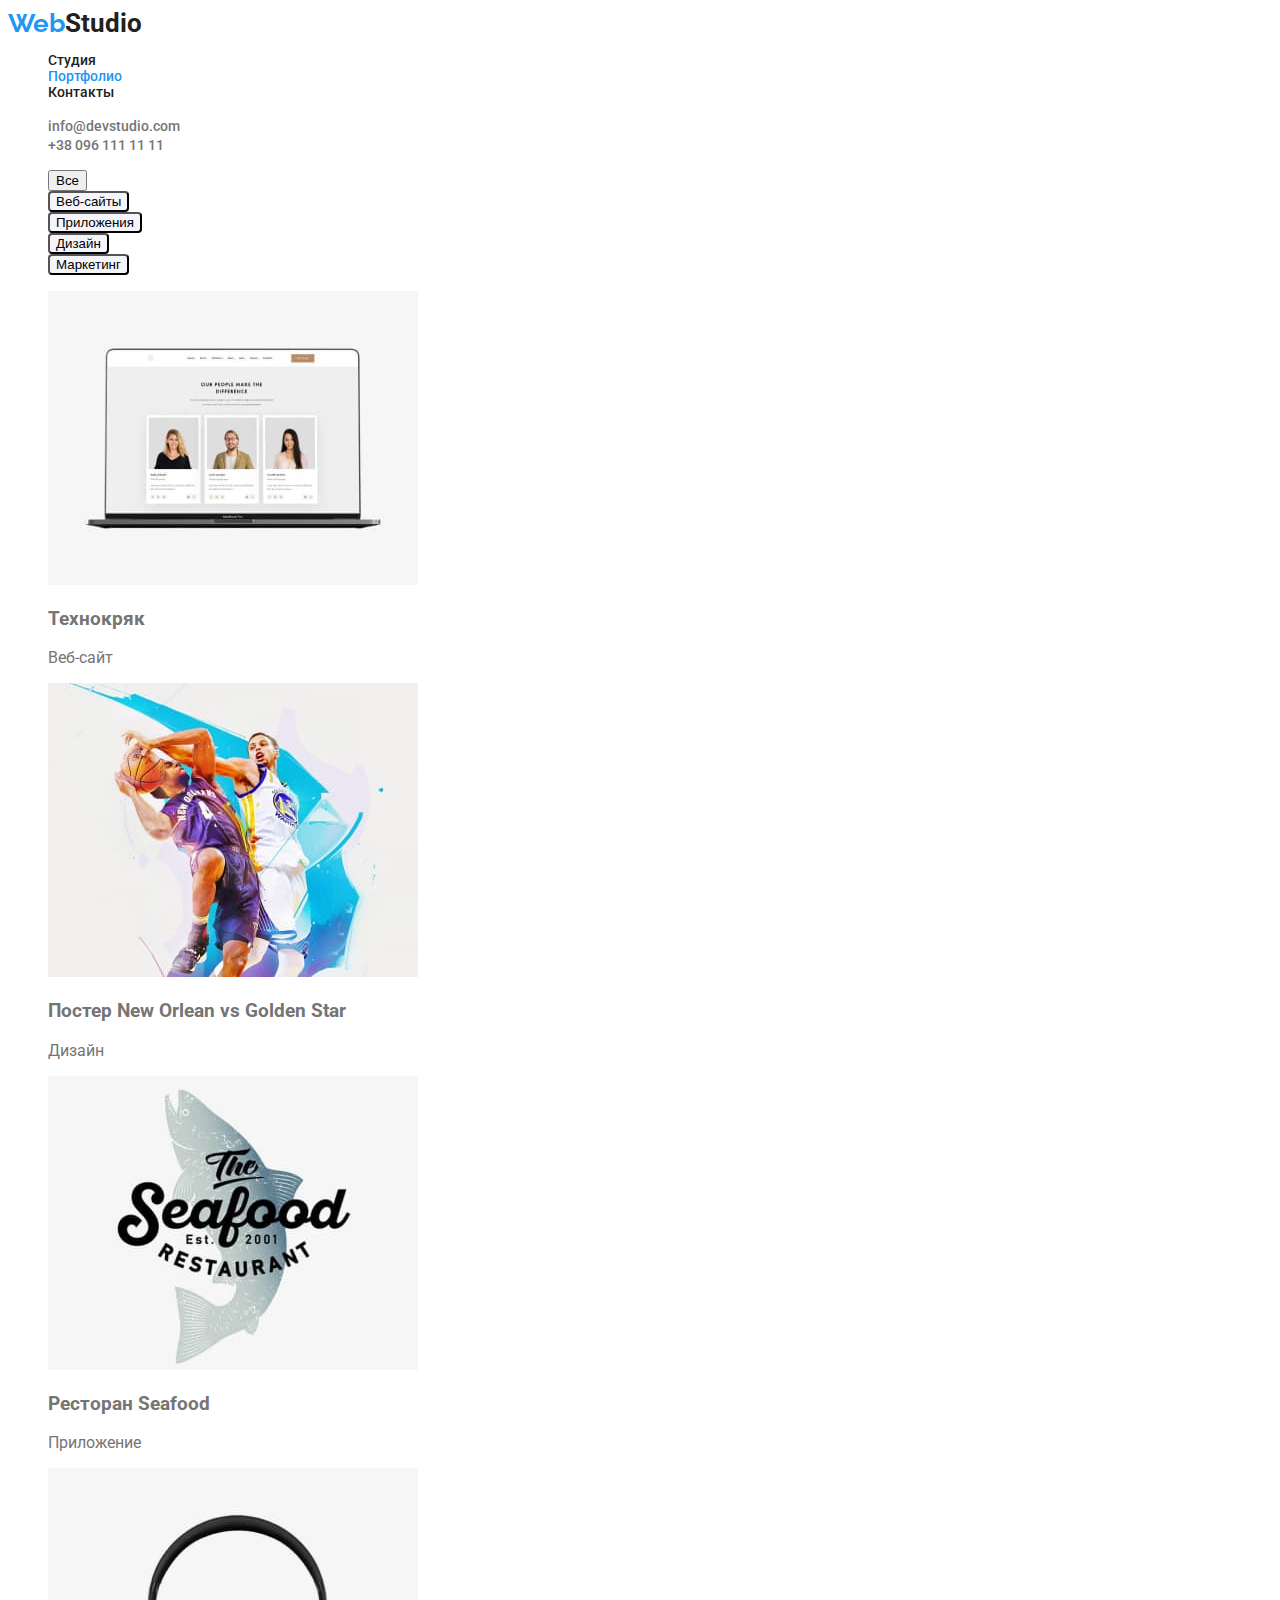
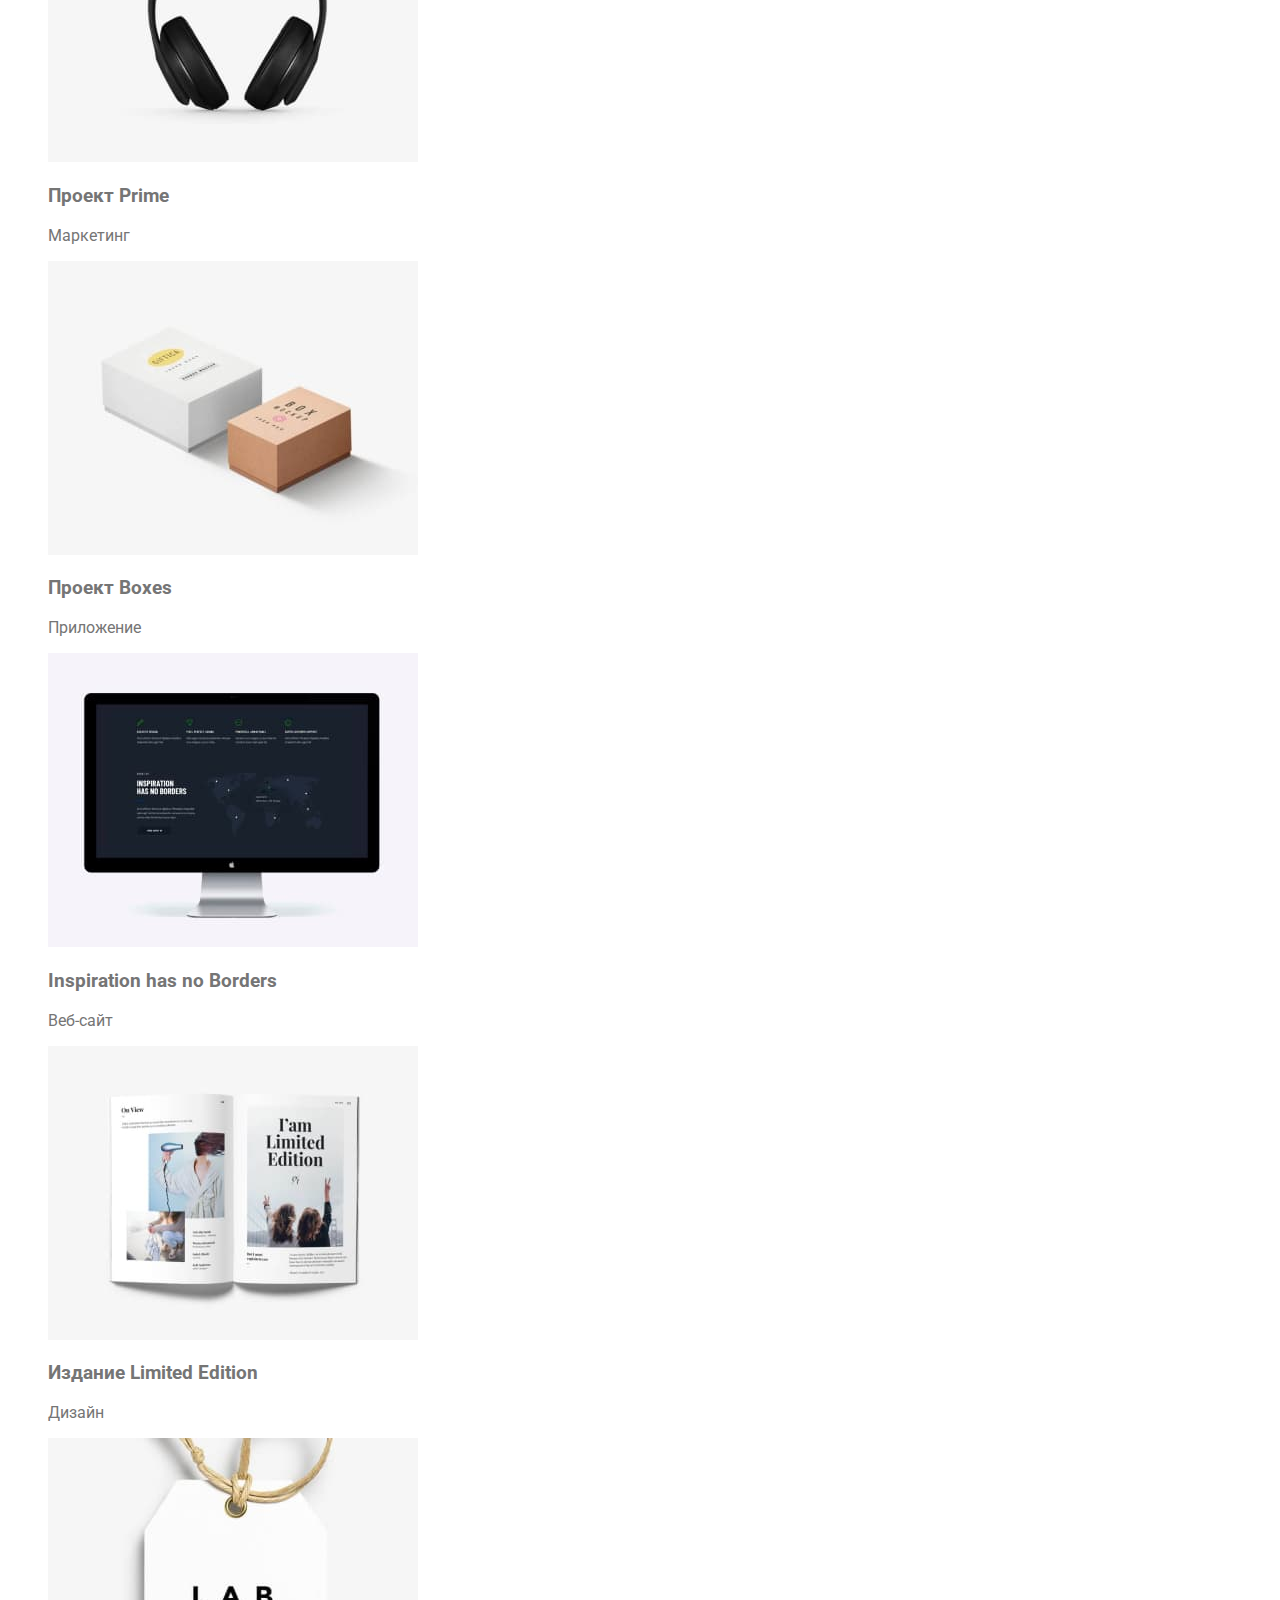
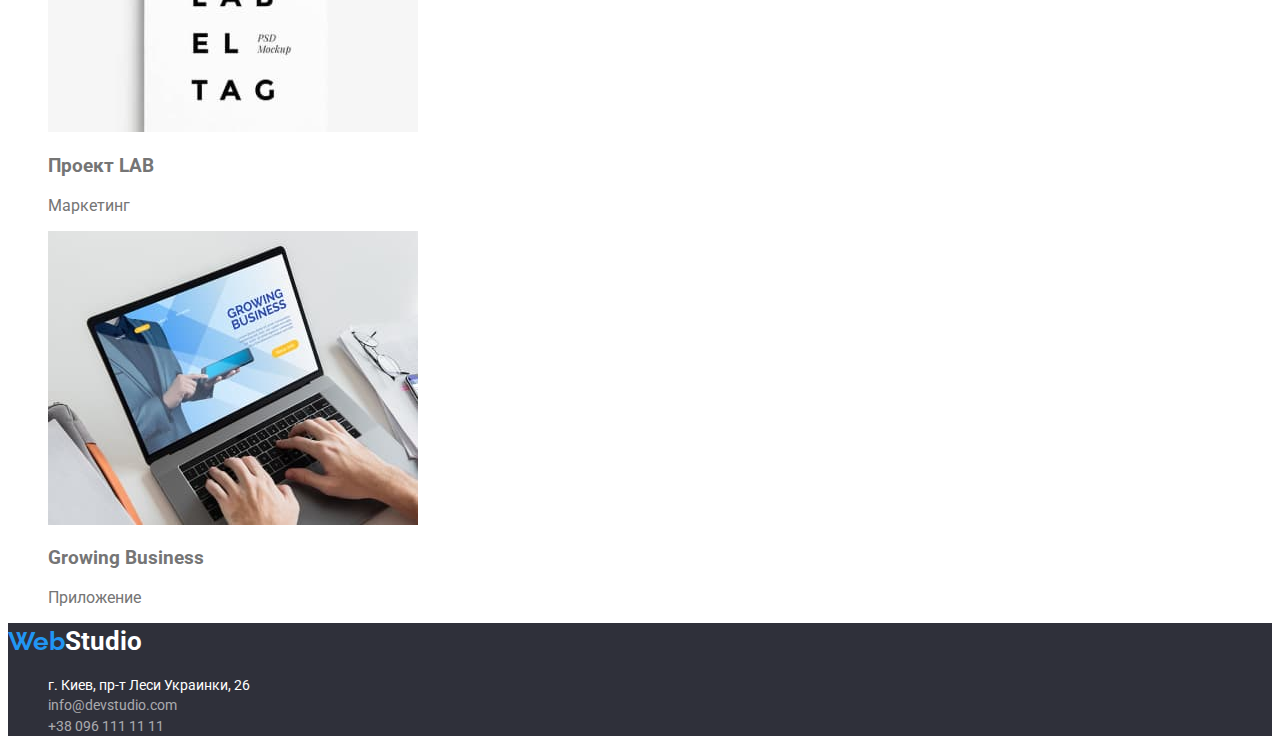
==== portfolio.html @ 4f35e0c8 "Портфолио + CSS" ====
<!DOCTYPE html>
<html lang="ru">

<head>
    <meta charset="UTF-8">
    <meta http-equiv="X-UA-Compatible" content="IE=edge">
    <meta name="viewport" content="width=device-width, initial-scale=1.0">
    <title>Студия</title>
    <link rel="preconnect" href="https://fonts.googleapis.com">
    <link rel="preconnect" href="https://fonts.gstatic.com" crossorigin>
    <link
        href="https://fonts.googleapis.com/css2?family=Raleway:wght@700&family=Roboto:wght@400;500;700;900&display=swap"
        rel="stylesheet">
    <link rel="stylesheet" href="./css/styles.css">
</head>

<body>
    <header>
        <nav class="site-nav">
            <a href="/" class="logo"><span class="web">Web</span><span class="studio">Studio</span></a>
            <ul class="link">
                <li><a href="./index.html" class="link">Студия</a></li>
                <li><a href="./portfolio.html" class="link current">Портфолио</a></li>
                <li><a href="#contacts" class="link">Контакты</a></li>
            </ul>
        </nav>
        <ul class="contact-header">
            <li>
                <a href="mailto:info@devstudio.com" class="e-mail">info@devstudio.com</a>
            </li>
            <li>
                <a href="tel:+380961111111" class="tel">+38 096 111 11 11</a>
            </li>
        </ul>
    </header>

    <main> 

        <section class="projects">
            <h1 class="projects title" hidden>Реализованные проекты</h1>
                <ul>
                    <li class="project"><button type="button" class="button all">Все</button></li>
                    <li class="project"><button type="button" class="button sites">Веб-сайты</button></li>
                    <li class="project"><button type="button" class="button apps">Приложения</button></li>
                    <li class="project"><button type="button" class="button design">Дизайн</button></li>
                    <li class="project"><button type="button" class="button marketing">Маркетинг</button></li>
                </ul>

                <ul class="project-examples">
                    <li class="project">
                        <img src="images/portfolio/portfolio-project01.jpg" alt="" width="370" height="294">
                        <h3 class="project title">Технокряк</h3>
                        <p class="project text">Веб-сайт</p>
                    </li>
                    <li class="project">
                        <img src="images/portfolio/portfolio-project02.jpg" alt="" width="370" height="294">
                        <h3 class="project title">Постер New Orlean vs Golden Star</h3>
                        <p class="project text">Дизайн</p>
                    </li>
                    <li class="project">
                        <img src="images/portfolio/portfolio-project03.jpg" alt="" width="370" height="294">
                        <h3 class="project title">Ресторан Seafood</h3>
                        <p class="project text">Приложение</p>
                    </li>
                    <li class="project">
                        <img src="images/portfolio/portfolio-project04.jpg" alt="" width="370" height="294">
                        <h3 class="project title">Проект Prime</h3>
                        <p class="project text">Маркетинг</p>
                    </li>
                    <li class="project">
                        <img src="images/portfolio/portfolio-project05.jpg" alt="" width="370" height="294">
                        <h3 class="project title">Проект Boxes</h3>
                        <p class="project text">Приложение</p>
                    </li>
                    <li class="project">
                        <img src="images/portfolio/portfolio-project06.jpg" alt="" width="370" height="294">
                        <h3 class="project title">Inspiration has no Borders</h3>
                        <p class="project text">Веб-сайт</p>
                    </li>
                    <li class="project">
                        <img src="images/portfolio/portfolio-project07.jpg" alt="" width="370" height="294">
                        <h3 class="project title">Издание Limited Edition</h3>
                        <p class="project text">Дизайн</p>
                    </li>
                    <li class="project">
                        <img src="images/portfolio/portfolio-project08.jpg" alt="" width="370" height="294">
                        <h3 class="project title">Проект LAB</h3>
                        <p class="project text">Маркетинг</p>
                    </li>
                    <li class="project">
                        <img src="images/portfolio/portfolio-project09.jpg" alt="" width="370" height="294">
                        <h3 class="project title">Growing Business</h3>
                        <p class="project text">Приложение</p>
                    </li>
                </ul>
        </section>
    </main>

    <footer>
        <a href="/" class="logo"><span class="web">Web</span><span class="studio">Studio</span></a>
        <address id="contacts">
            <ul>
                <li class="link">
                    <a href="https://goo.gl/maps/KWoEnxQkHuekiheN8" class="location" rel="noopener noreferrer"
                        target="_blank">г. Киев, пр-т Леси Украинки, 26</a>
                </li>
                <li class="link">
                    <a href="mailto:info@devstudio.com" class="contact-footer">info@devstudio.com</a>
                </li>
                <li class="link">
                    <a href="tel:+380961111111" class="contact-footer">+38 096 111 11 11</a>
                </li>
                </>
        </address>
    </footer>

</body>
</html>
---- css/styles.css ----
:root {
  --primary-font-color: #757575;
  --hover-focus-color: #2196f3;
  --header-color: #212121;
}

body {
  background-color: #ffffff;
  font-family: -apple-system, BlinkMacSystemFont, 'Segoe UI', Roboto, Oxygen, Ubuntu, Cantarell,
    'Open Sans', 'Helvetica Neue', sans-serif;
  color: var(--primary-font-color);
}

/* header */
/* navigation */

.logo {
  text-decoration: none;
  font-weight: bold;
  font-size: 26px;
}

.logo .web {
  color: var(--hover-focus-color);
  font-family: raleway;
}

.site-nav .logo {
  font-weight: bold;
  font-size: 26px;
}

.site-nav .logo .studio {
  color: var(--header-color);
}

.link,
.contact-header,
.e-mail,
.tel {
  list-style-type: none;
  text-decoration: none;
}

.site-nav .link {
  color: var(--header-color);
  font-weight: 500;
  font-size: 14px;
}
.link .current {
  color: var(--hover-focus-color);
}

.link:hover,
.link:focus {
  color: var(--hover-focus-color);
}

.e-mail,
.tel {
  color: var(--primary-font-color);
  font-weight: 500;
  font-size: 14px;
  font-style: normal;
}

.e-mail:hover,
.e-mail:focus,
.tel:hover,
.tel:focus {
  color: var(--hover-focus-color);
}

/* main */
/* hero-section */
.hero-section {
  background-color: #2f303a;
}
.hero-section.title {
  text-transform: uppercase;
  text-align: center;
  color: #ffffff;
  font-weight: 900;
  font-size: 44px;
  line-height: 1.36;
}

.button {
  cursor: pointer;
}

.hero-section .button {
  background: var(--hover-focus-color);
  border: none;
  border-radius: 4px;
  color: #ffffff;
  font-weight: bold;
  font-size: 16px;
  line-height: 1.87;
}

.button {
  cursor: pointer;
}

/* features-secnion */
.feature {
  list-style-type: none;
  font-size: 14px;
}

.feature .title {
  color: var(--header-color);
  text-transform: uppercase;
  font-size: 14px;
}

.feature .text {
  line-height: 1.71;
}

/* services-section */
.images {
  list-style-type: none;
}

.services.title {
  color: var(--header-color);
  font-size: 36px;
  text-align: center;
}

/* team-section */
.team {
  background: #f5f4fa;
}

.team .title {
  color: var(--header-color);
  text-align: center;
  font-size: 36px;
}

.team .card {
  background: #ffffff;
  list-style-type: none;
  text-align: center;
  font-size: 16px;
}

.team .card .title {
  font-weight: 500;
}

/* footer */
footer {
  background: #2f303a;
  font-size: 14px;
  line-height: 1.46;
}

.logo .studio {
  color: #ffffff;
}

.location {
  text-decoration: none;
  font-style: normal;
  color: #ffffff;
}

.location:hover,
.location:focus {
  color: var(--hover-focus-color);
}

.contact-footer {
  text-decoration: none;
  color: rgba(255, 255, 255, 0.6);
  font-style: normal;
}

.contact-footer:hover,
.contact-footer:focus {
  color: var(--hover-focus-color);
}

/* portfolio */

.project {
  list-style-type: none;
}
.button .all,
.sites,
.apps,
.design,
.marketing {
  background: #f5f4fa;
  border-radius: 4px;
}

.button:hover,
.button:focus {
  color: var(--hover-focus-color);
}
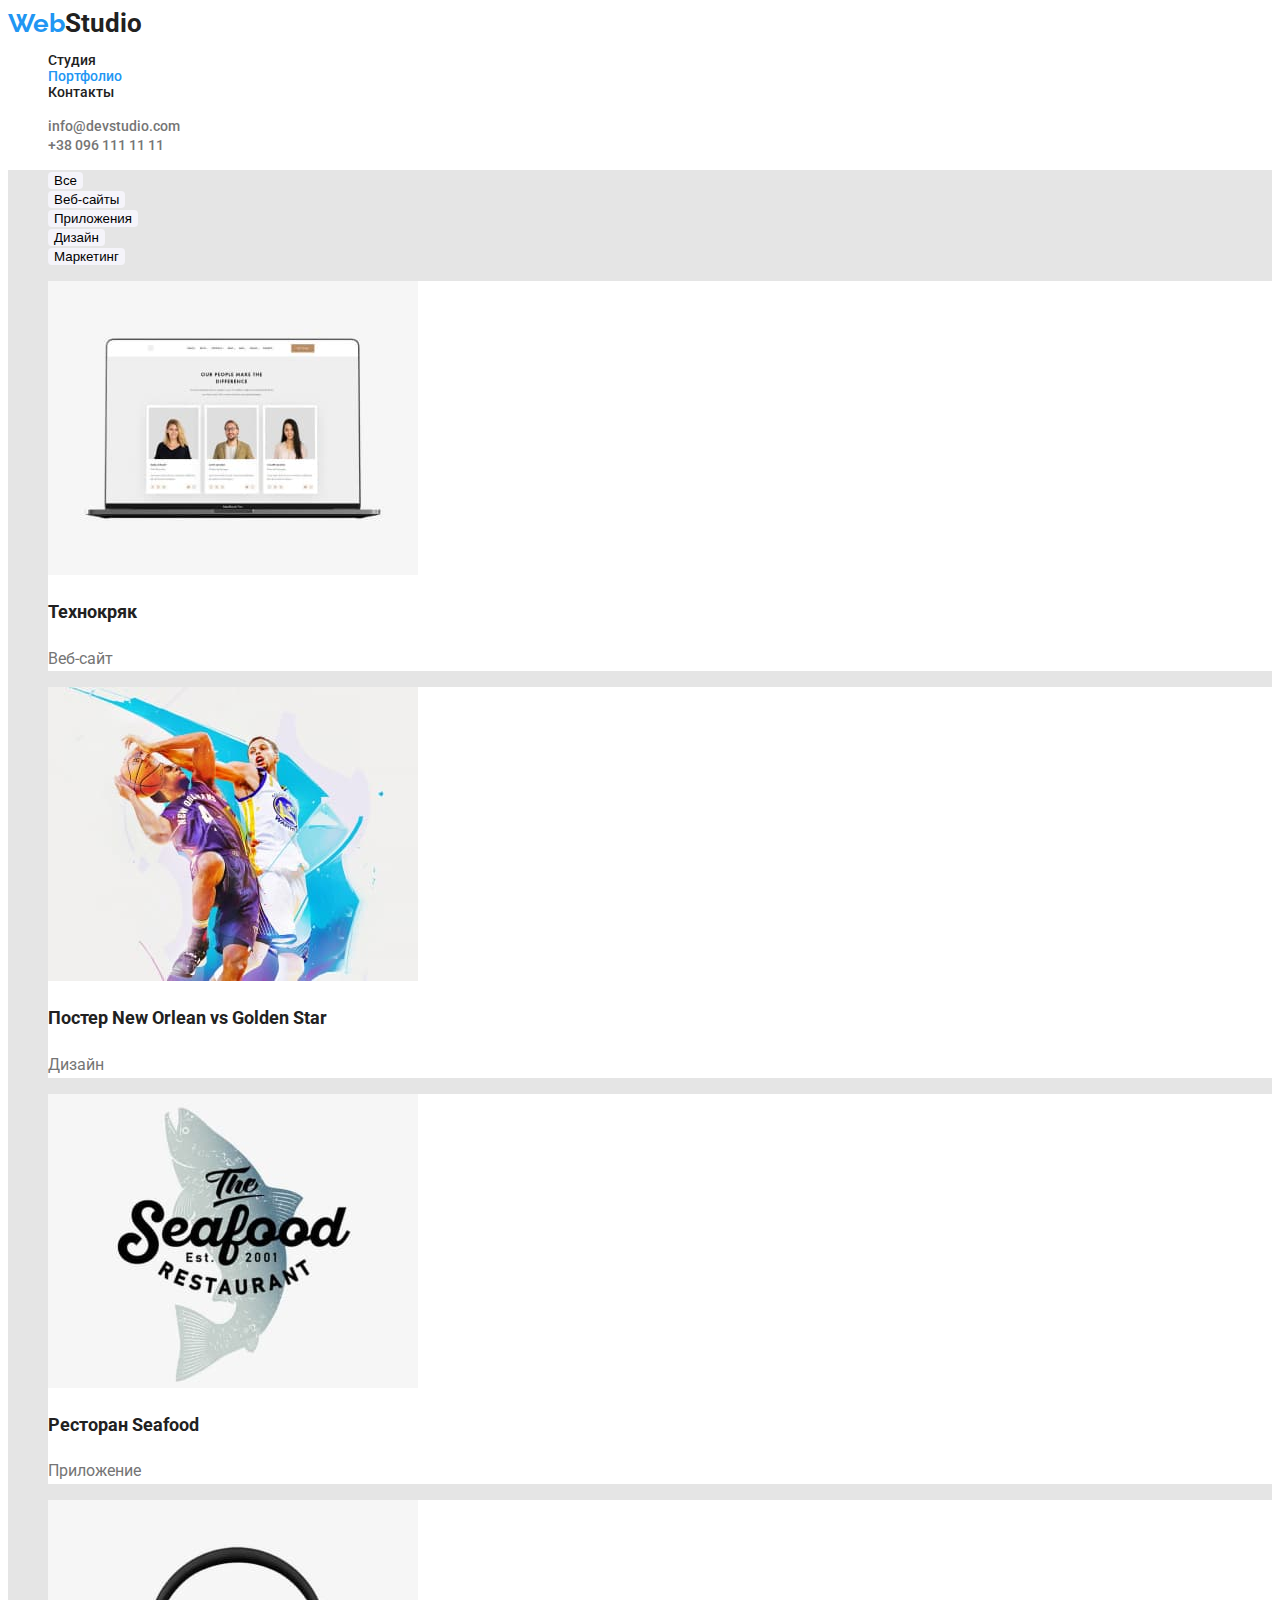
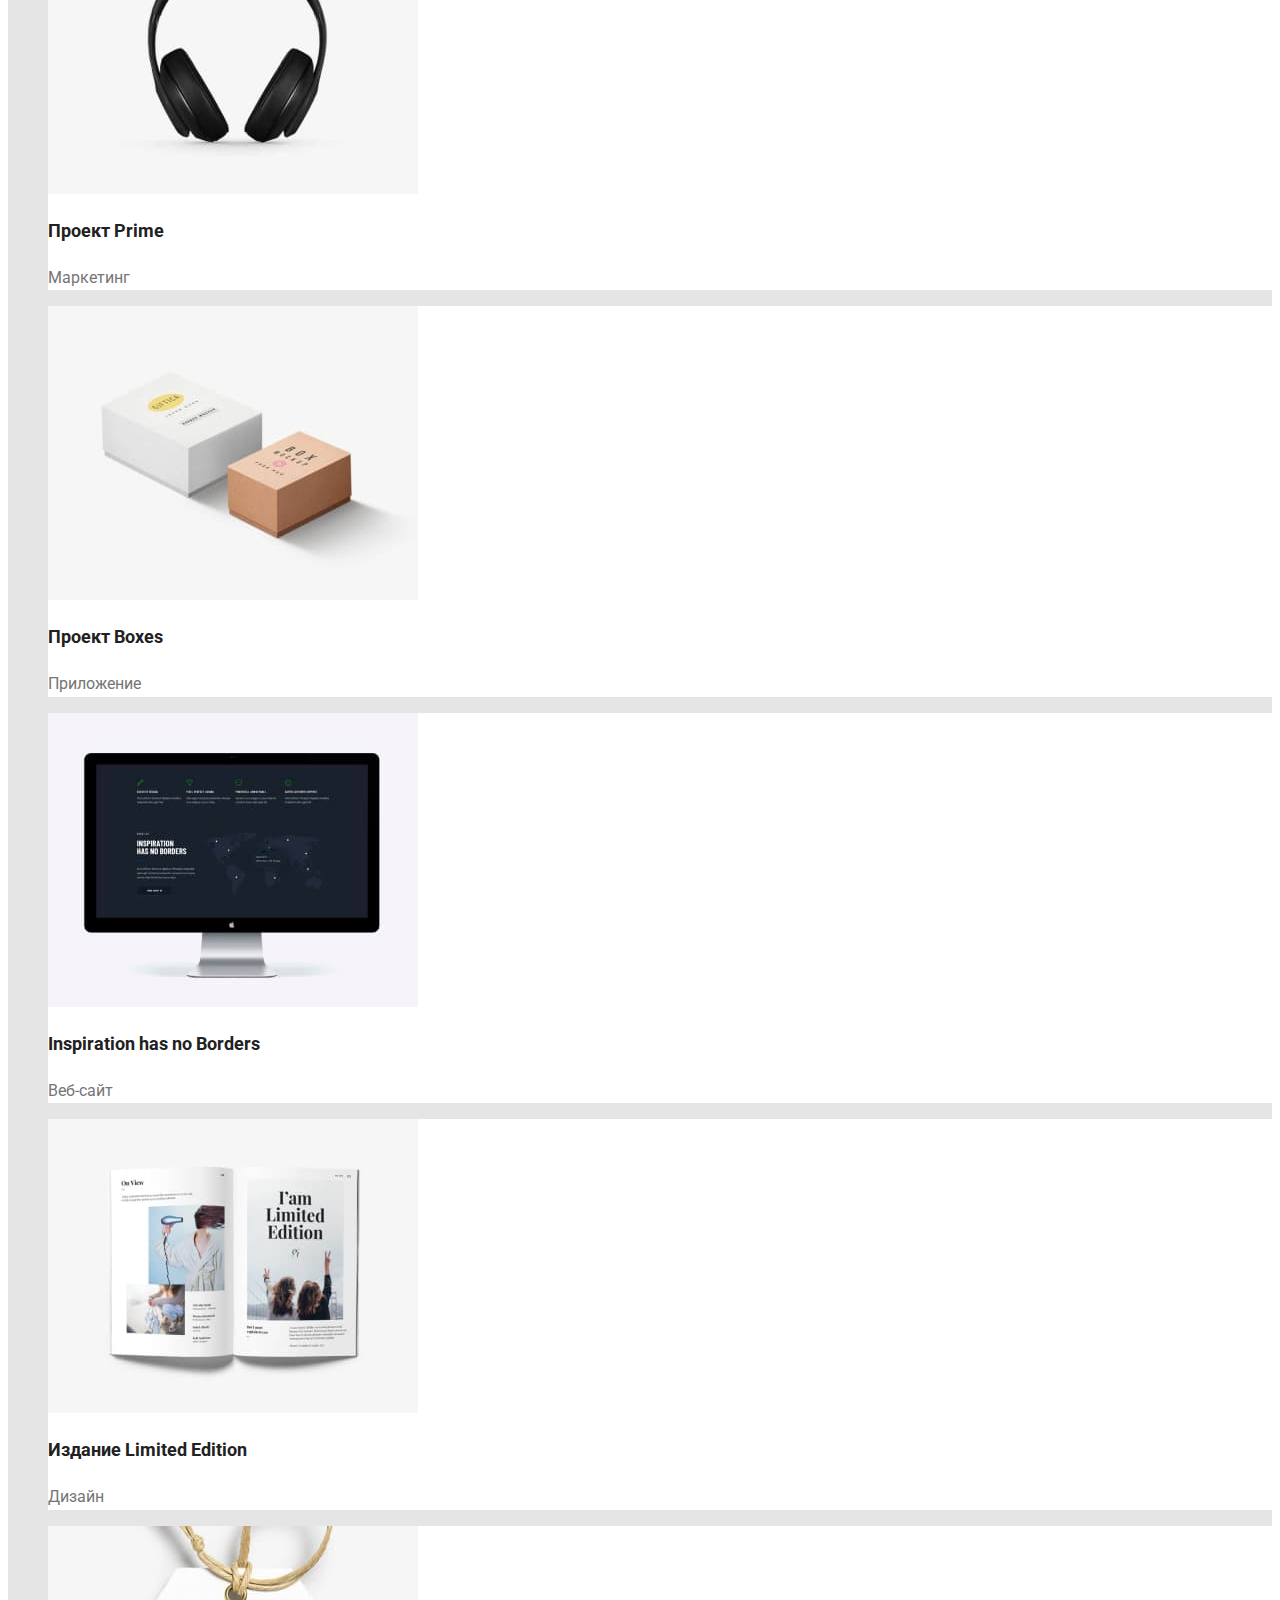
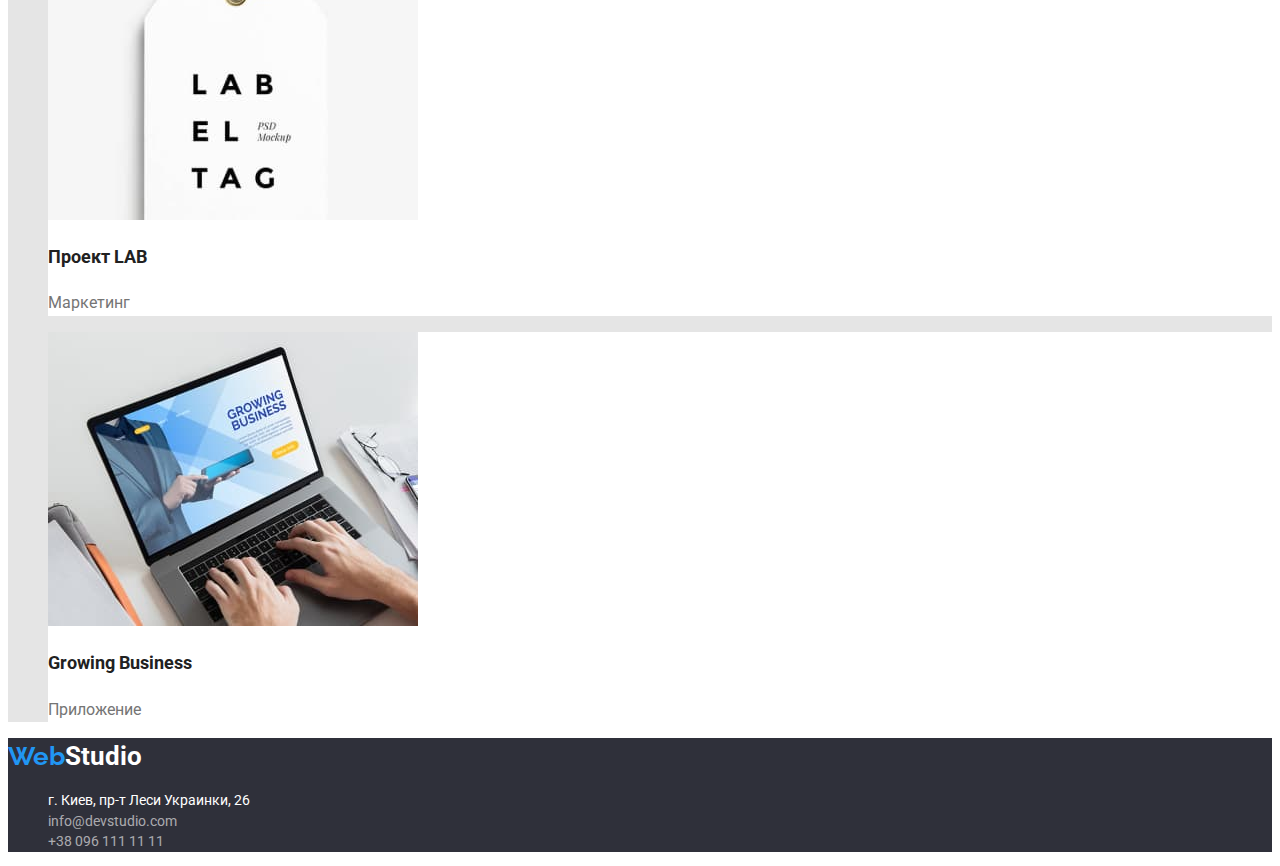
==== commit b4dc128e: "I think I`ve done." ====
--- a/portfolio.html
+++ b/portfolio.html
@@ -39,14 +39,14 @@
         <section class="projects">
             <h1 class="projects title" hidden>Реализованные проекты</h1>
                 <ul>
-                    <li class="project"><button type="button" class="button all">Все</button></li>
-                    <li class="project"><button type="button" class="button sites">Веб-сайты</button></li>
-                    <li class="project"><button type="button" class="button apps">Приложения</button></li>
-                    <li class="project"><button type="button" class="button design">Дизайн</button></li>
-                    <li class="project"><button type="button" class="button marketing">Маркетинг</button></li>
+                    <li class="filter"><button type="button" class="button all">Все</button></li>
+                    <li class="filter"><button type="button" class="button sites">Веб-сайты</button></li>
+                    <li class="filter"><button type="button" class="button apps">Приложения</button></li>
+                    <li class="filter"><button type="button" class="button design">Дизайн</button></li>
+                    <li class="filter"><button type="button" class="button marketing">Маркетинг</button></li>
                 </ul>
 
-                <ul class="project-examples">
+                <ul>
                     <li class="project">
                         <img src="images/portfolio/portfolio-project01.jpg" alt="" width="370" height="294">
                         <h3 class="project title">Технокряк</h3>
--- a/css/styles.css
+++ b/css/styles.css
@@ -76,6 +76,11 @@
 .hero-section {
   background-color: #2f303a;
 }
+
+.title {
+  color: var(--header-color);
+}
+
 .hero-section.title {
   text-transform: uppercase;
   text-align: center;
@@ -110,7 +115,6 @@
 }
 
 .feature .title {
-  color: var(--header-color);
   text-transform: uppercase;
   font-size: 14px;
 }
@@ -125,7 +129,6 @@
 }
 
 .services.title {
-  color: var(--header-color);
   font-size: 36px;
   text-align: center;
 }
@@ -136,7 +139,6 @@
 }
 
 .team .title {
-  color: var(--header-color);
   text-align: center;
   font-size: 36px;
 }
@@ -186,20 +188,43 @@
 }
 
 /* portfolio */
-
-.project {
-  list-style-type: none;
-}
-.button .all,
+.projects {
+  background: #e5e5e5;
+}
+
+.filter {
+  list-style-type: none;
+}
+
+.filter .button.all,
 .sites,
 .apps,
 .design,
 .marketing {
   background: #f5f4fa;
+  border: none;
   border-radius: 4px;
 }
 
-.button:hover,
+.filter .button:hover,
 .button:focus {
-  color: var(--hover-focus-color);
-}
+  background: var(--hover-focus-color);
+  color: #ffffff;
+}
+
+.project {
+  list-style-type: none;
+  background: #ffffff;
+  border-width: 1px;
+  border-color: #eeeeee;
+}
+
+.project .title {
+  font-size: 18px;
+  line-height: 1.71;
+}
+
+.project .text {
+  font-size: 16px;
+  line-height: 1.6;
+}
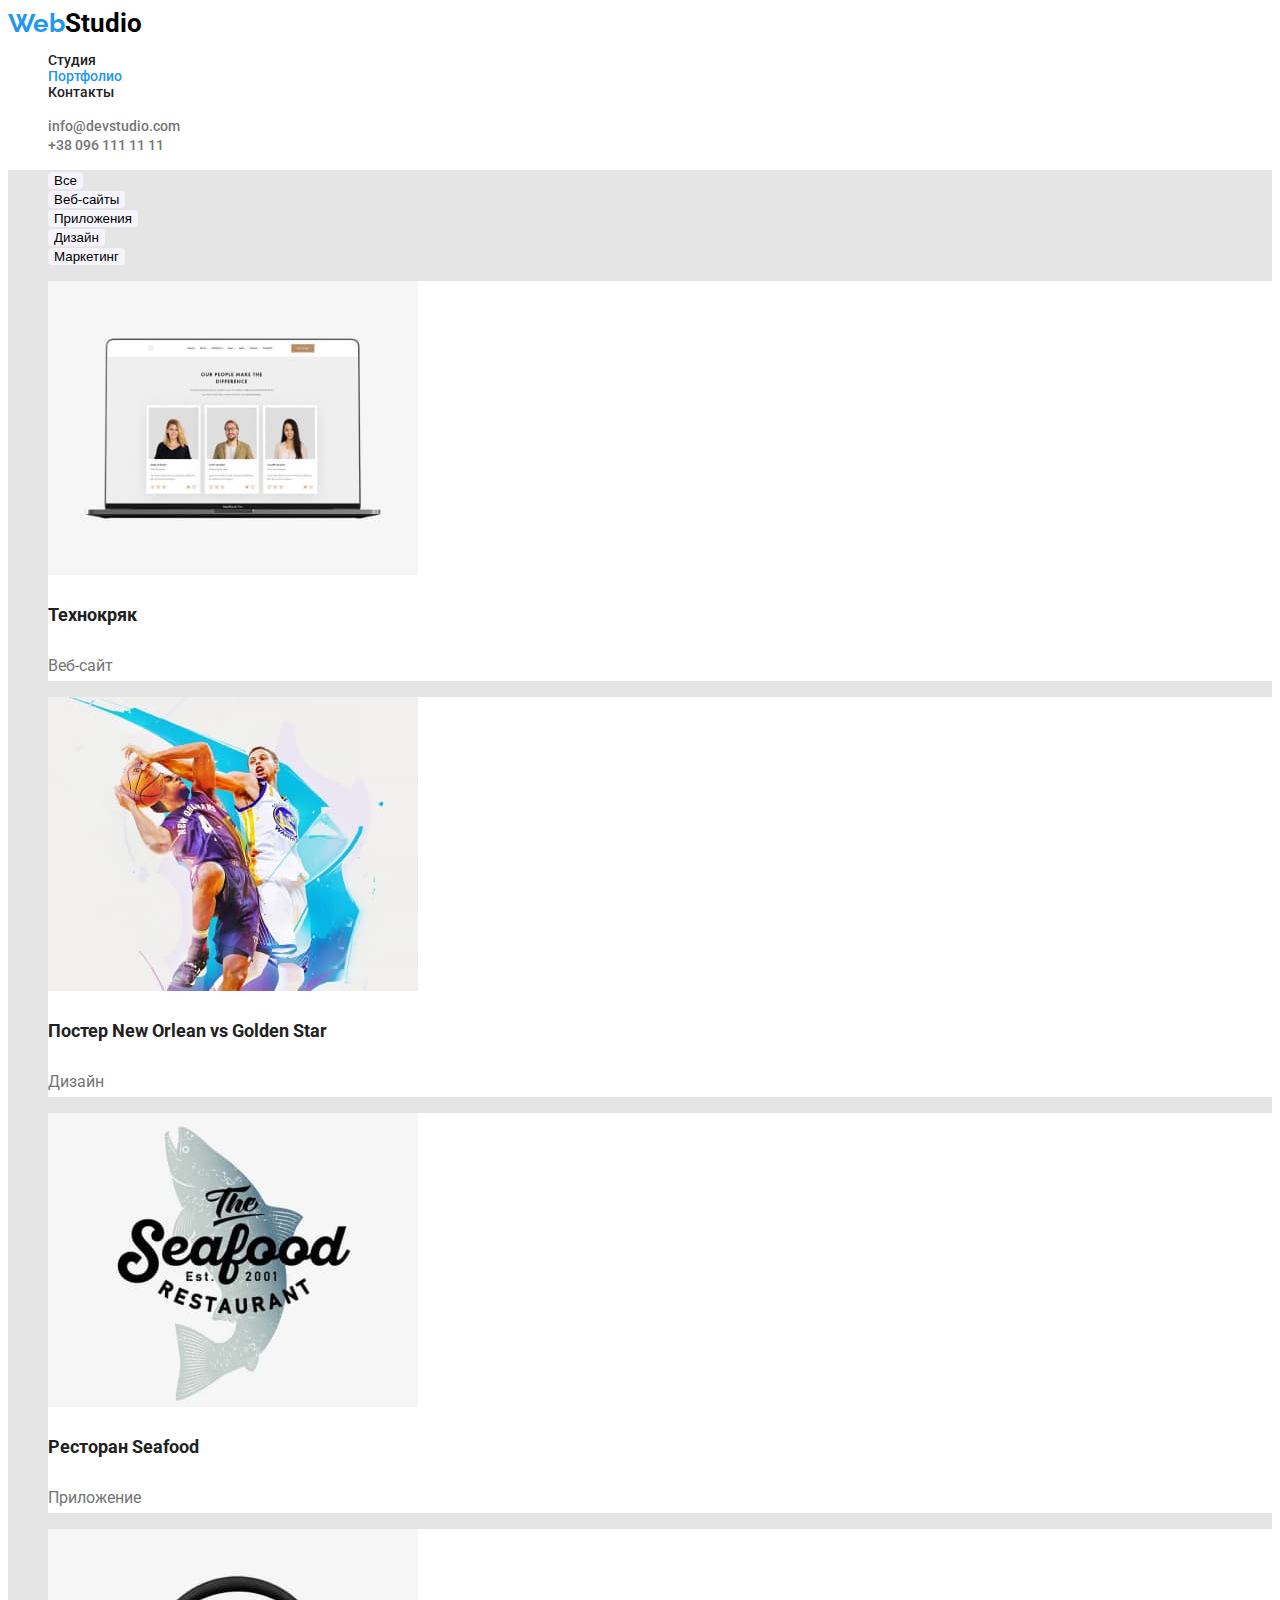
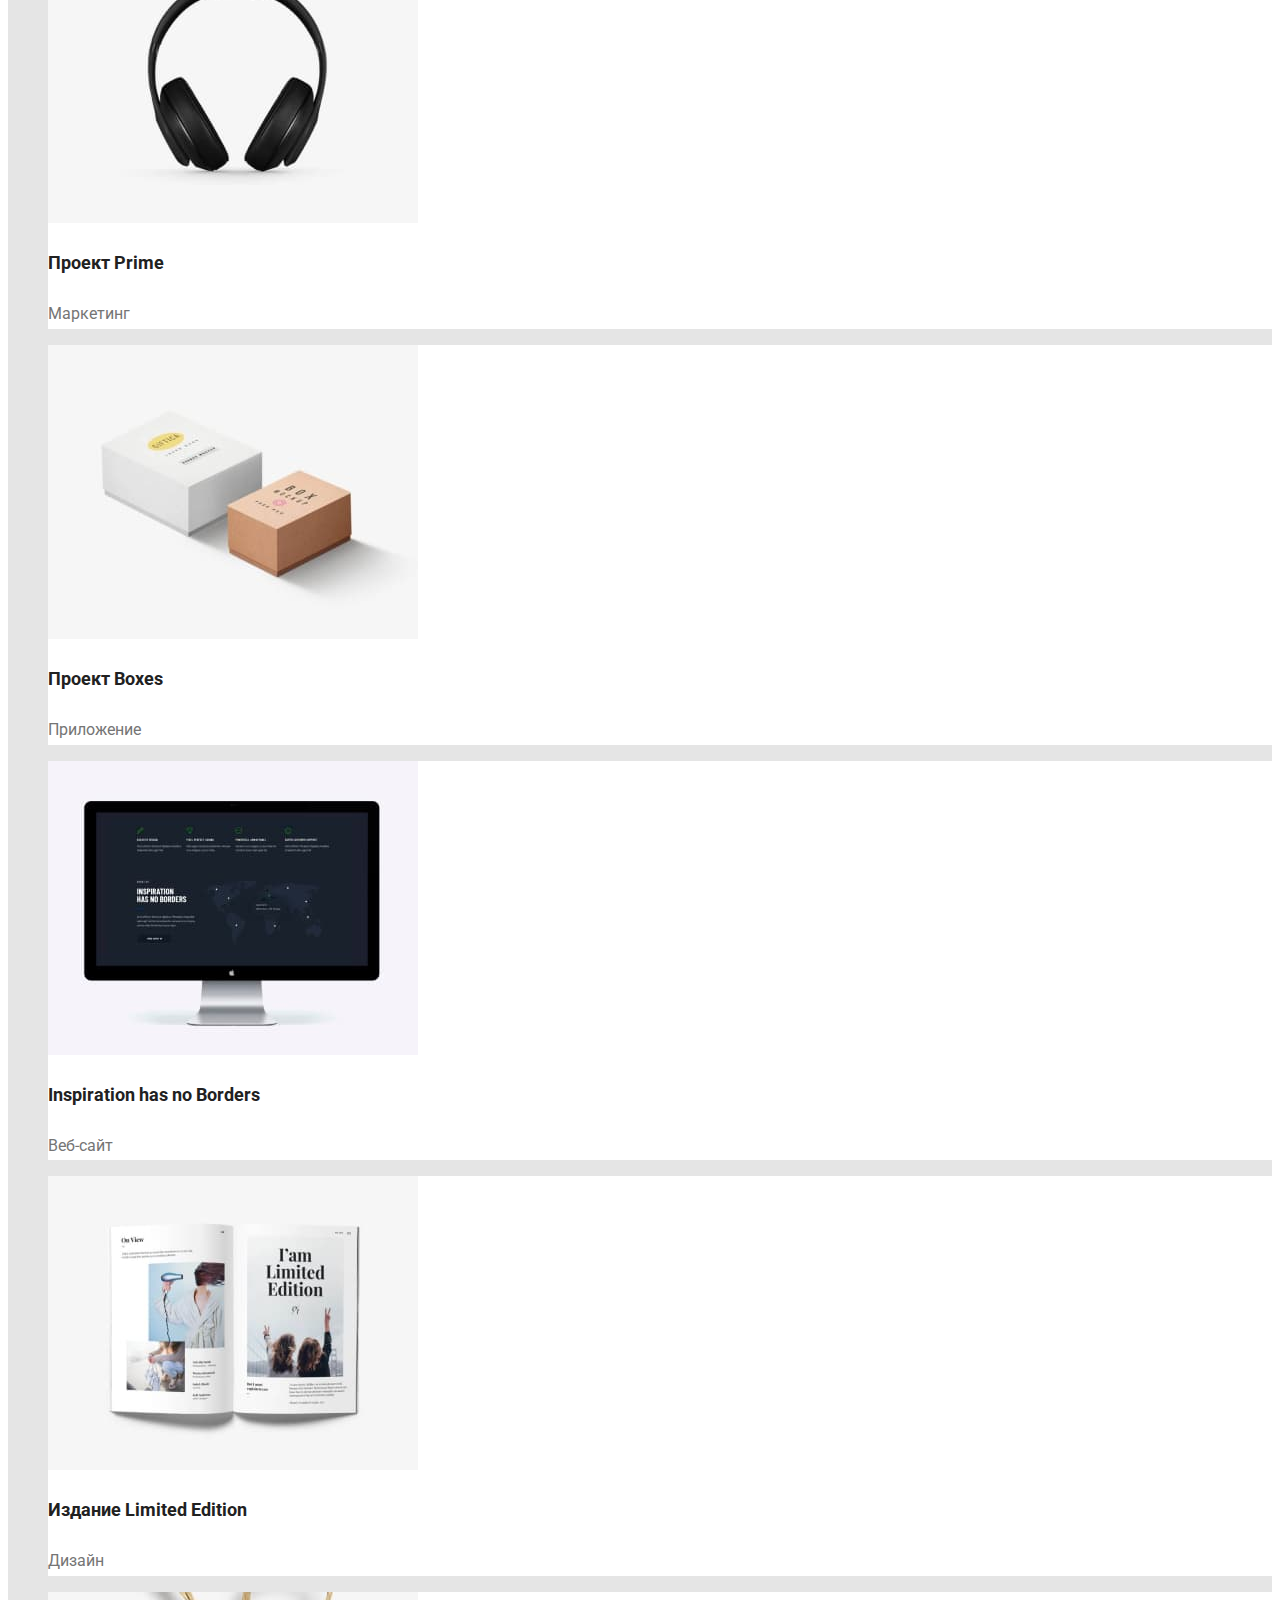
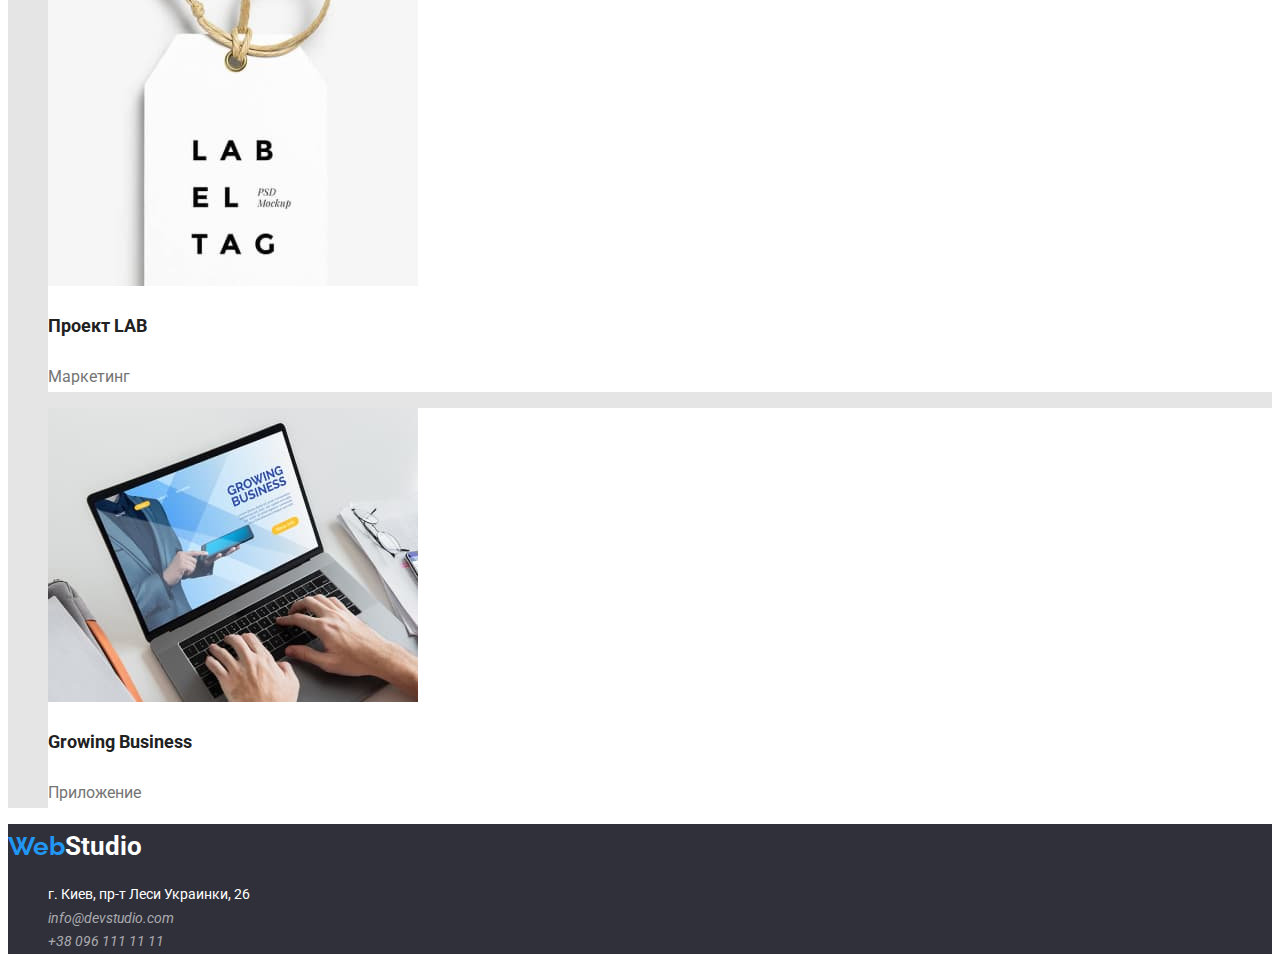
==== commit 896d8b12: "ДЗ 02 до здачі" ====
--- a/portfolio.html
+++ b/portfolio.html
@@ -17,7 +17,7 @@
 <body>
     <header>
         <nav class="site-nav">
-            <a href="/" class="logo"><span class="web">Web</span><span class="studio">Studio</span></a>
+            <a href="./index.html" class="logo"><span class="web">Web</span><span class="studio">Studio</span></a>
             <ul class="link">
                 <li><a href="./index.html" class="link">Студия</a></li>
                 <li><a href="./portfolio.html" class="link current">Портфолио</a></li>
@@ -48,47 +48,47 @@
 
                 <ul>
                     <li class="project">
-                        <img src="images/portfolio/portfolio-project01.jpg" alt="" width="370" height="294">
+                        <img src="images/portfolio/portfolio-project01.jpg" alt="Ноутбук с открытым сайтом на странице Наша команда" width="370" height="294">
                         <h3 class="project title">Технокряк</h3>
                         <p class="project text">Веб-сайт</p>
                     </li>
                     <li class="project">
-                        <img src="images/portfolio/portfolio-project02.jpg" alt="" width="370" height="294">
+                        <img src="images/portfolio/portfolio-project02.jpg" alt="Баскетболист Голден Стар ставит блок игроку Нью Орлеан" width="370" height="294">
                         <h3 class="project title">Постер New Orlean vs Golden Star</h3>
                         <p class="project text">Дизайн</p>
                     </li>
                     <li class="project">
-                        <img src="images/portfolio/portfolio-project03.jpg" alt="" width="370" height="294">
+                        <img src="images/portfolio/portfolio-project03.jpg" alt="Лого ресторана с изображением лосося" width="370" height="294">
                         <h3 class="project title">Ресторан Seafood</h3>
                         <p class="project text">Приложение</p>
                     </li>
                     <li class="project">
-                        <img src="images/portfolio/portfolio-project04.jpg" alt="" width="370" height="294">
+                        <img src="images/portfolio/portfolio-project04.jpg" alt="Черные беспроводные наушники" width="370" height="294">
                         <h3 class="project title">Проект Prime</h3>
                         <p class="project text">Маркетинг</p>
                     </li>
                     <li class="project">
-                        <img src="images/portfolio/portfolio-project05.jpg" alt="" width="370" height="294">
+                        <img src="images/portfolio/portfolio-project05.jpg" alt="Две коробки, белая большего размера, бежевая в два раза меньше" width="370" height="294">
                         <h3 class="project title">Проект Boxes</h3>
                         <p class="project text">Приложение</p>
                     </li>
                     <li class="project">
-                        <img src="images/portfolio/portfolio-project06.jpg" alt="" width="370" height="294">
+                        <img src="images/portfolio/portfolio-project06.jpg" alt="Главная страница сайта черного цвета с изображением карты мира" width="370" height="294">
                         <h3 class="project title">Inspiration has no Borders</h3>
                         <p class="project text">Веб-сайт</p>
                     </li>
                     <li class="project">
-                        <img src="images/portfolio/portfolio-project07.jpg" alt="" width="370" height="294">
+                        <img src="images/portfolio/portfolio-project07.jpg" alt="Открытый журнал с изображенем девушек" width="370" height="294">
                         <h3 class="project title">Издание Limited Edition</h3>
                         <p class="project text">Дизайн</p>
                     </li>
                     <li class="project">
-                        <img src="images/portfolio/portfolio-project08.jpg" alt="" width="370" height="294">
+                        <img src="images/portfolio/portfolio-project08.jpg" alt="Бумажная белая бирка на бежевой веревке с надписью Лаб ель Таг" width="370" height="294">
                         <h3 class="project title">Проект LAB</h3>
                         <p class="project text">Маркетинг</p>
                     </li>
                     <li class="project">
-                        <img src="images/portfolio/portfolio-project09.jpg" alt="" width="370" height="294">
+                        <img src="images/portfolio/portfolio-project09.jpg" alt="Мужские руки расположены на клавиатуре ноутбука, на екране главная страница приложения" width="370" height="294">
                         <h3 class="project title">Growing Business</h3>
                         <p class="project text">Приложение</p>
                     </li>
@@ -97,7 +97,7 @@
     </main>
 
     <footer>
-        <a href="/" class="logo"><span class="web">Web</span><span class="studio">Studio</span></a>
+        <a href="./index.html" class="logo"><span class="web">Web</span><span class="studio">Studio</span></a>
         <address id="contacts">
             <ul>
                 <li class="link">
@@ -110,7 +110,7 @@
                 <li class="link">
                     <a href="tel:+380961111111" class="contact-footer">+38 096 111 11 11</a>
                 </li>
-                </>
+            </ul>
         </address>
     </footer>
 
--- a/css/styles.css
+++ b/css/styles.css
@@ -31,7 +31,7 @@
 }
 
 .site-nav .logo .studio {
-  color: var(--header-color);
+  color: #000000;
 }
 
 .link,
@@ -61,7 +61,6 @@
   color: var(--primary-font-color);
   font-weight: 500;
   font-size: 14px;
-  font-style: normal;
 }
 
 .e-mail:hover,
@@ -116,7 +115,6 @@
 
 .feature .title {
   text-transform: uppercase;
-  font-size: 14px;
 }
 
 .feature .text {
@@ -141,6 +139,7 @@
 .team .title {
   text-align: center;
   font-size: 36px;
+  line-height: 1.17;
 }
 
 .team .card {
@@ -158,7 +157,7 @@
 footer {
   background: #2f303a;
   font-size: 14px;
-  line-height: 1.46;
+  line-height: 1.71;
 }
 
 .logo .studio {
@@ -171,23 +170,19 @@
   color: #ffffff;
 }
 
+.contact-footer {
+  text-decoration: none;
+  color: rgba(255, 255, 255, 0.6);
+}
+
+.contact-footer:hover,
+.contact-footer:focus,
 .location:hover,
 .location:focus {
   color: var(--hover-focus-color);
 }
 
-.contact-footer {
-  text-decoration: none;
-  color: rgba(255, 255, 255, 0.6);
-  font-style: normal;
-}
-
-.contact-footer:hover,
-.contact-footer:focus {
-  color: var(--hover-focus-color);
-}
-
-/* portfolio */
+/* portfolio-page */
 .projects {
   background: #e5e5e5;
 }
@@ -215,16 +210,14 @@
 .project {
   list-style-type: none;
   background: #ffffff;
-  border-width: 1px;
-  border-color: #eeeeee;
 }
 
 .project .title {
   font-size: 18px;
-  line-height: 1.71;
+  line-height: 2;
 }
 
 .project .text {
   font-size: 16px;
-  line-height: 1.6;
-}
+  line-height: 1.87;
+}
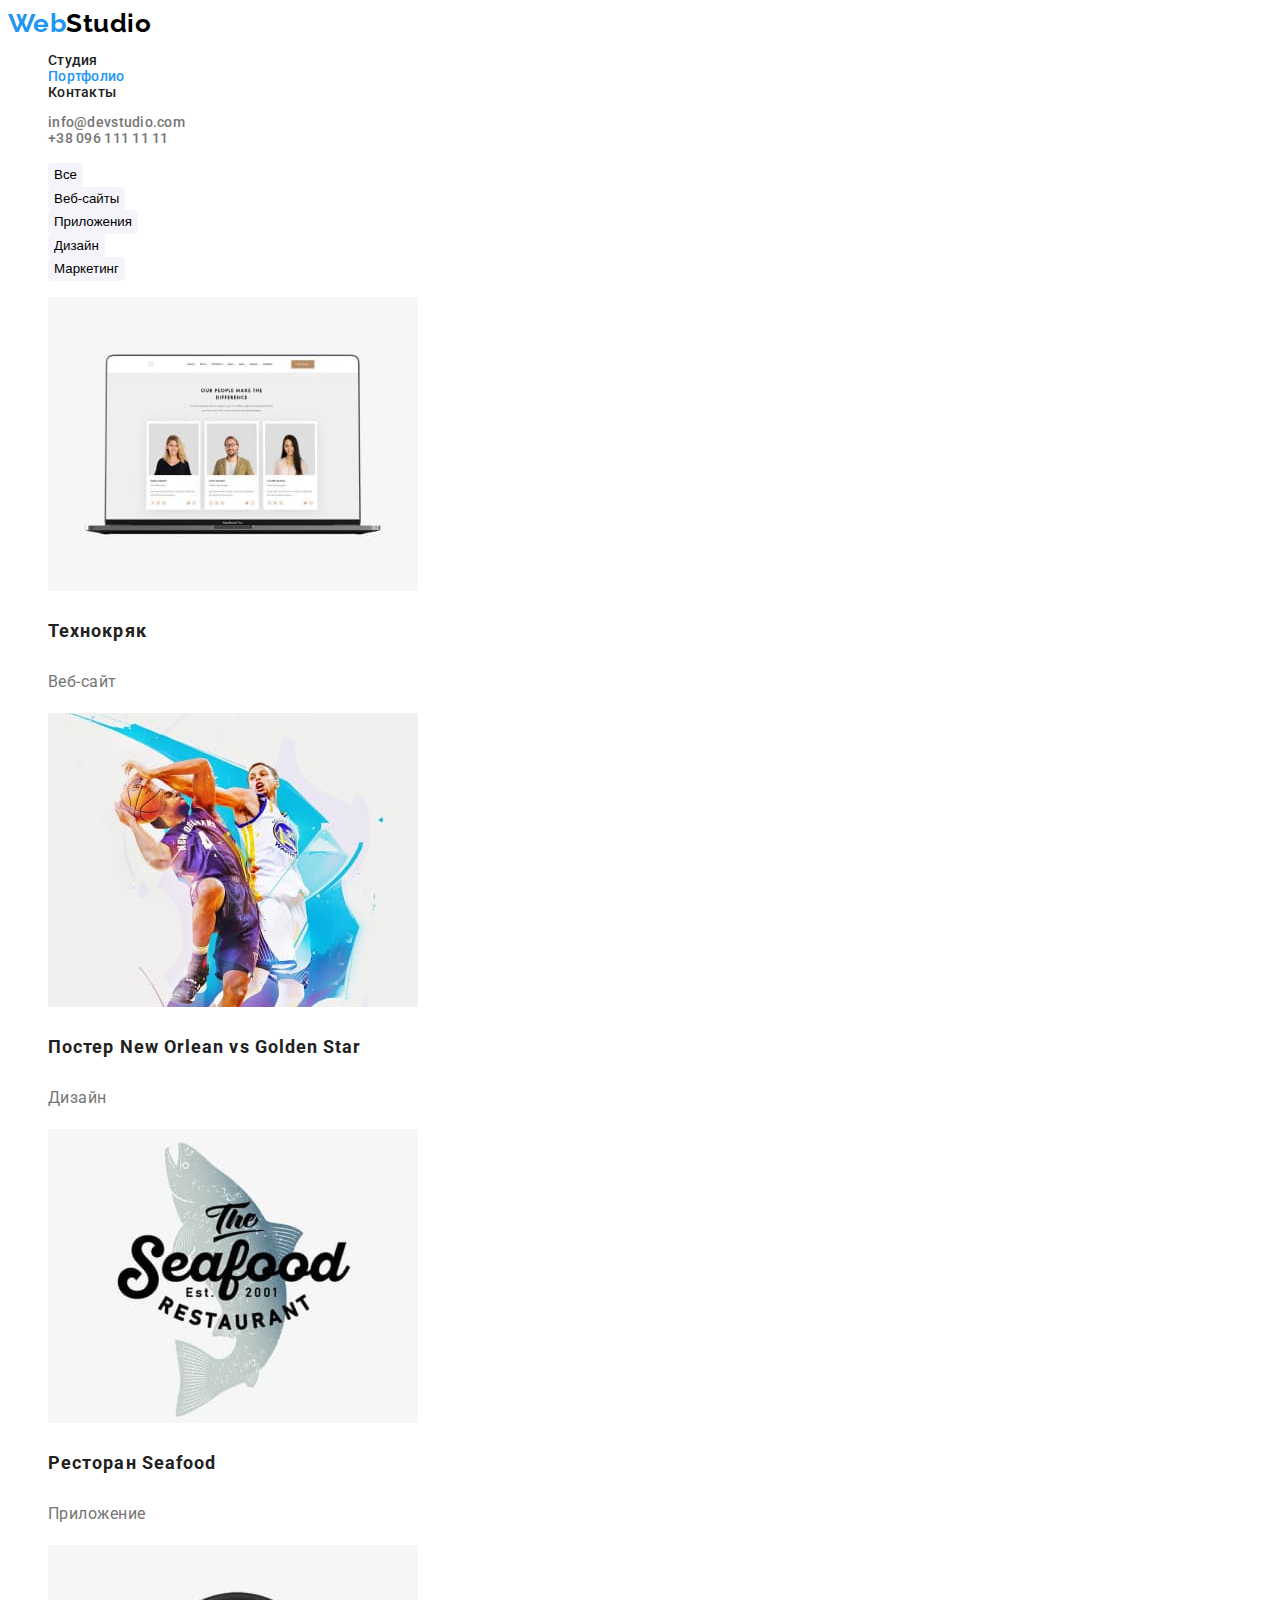
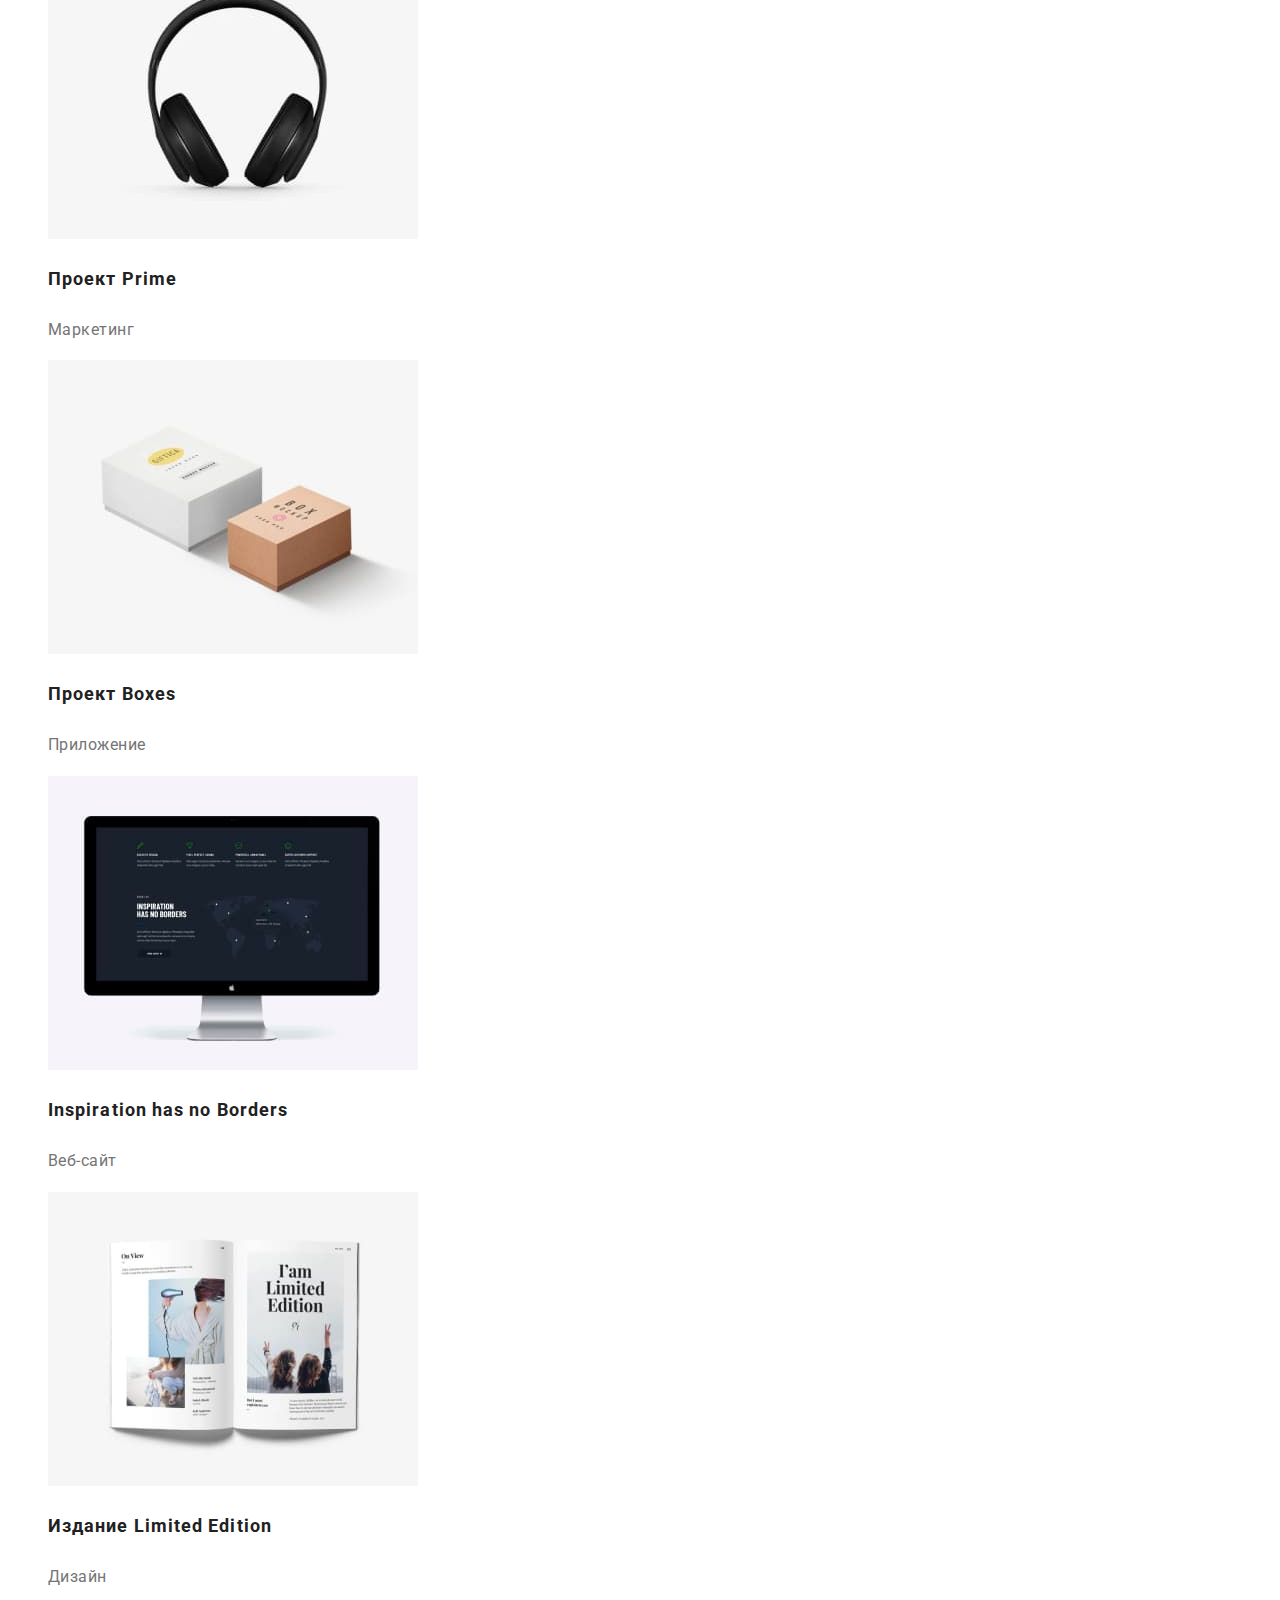
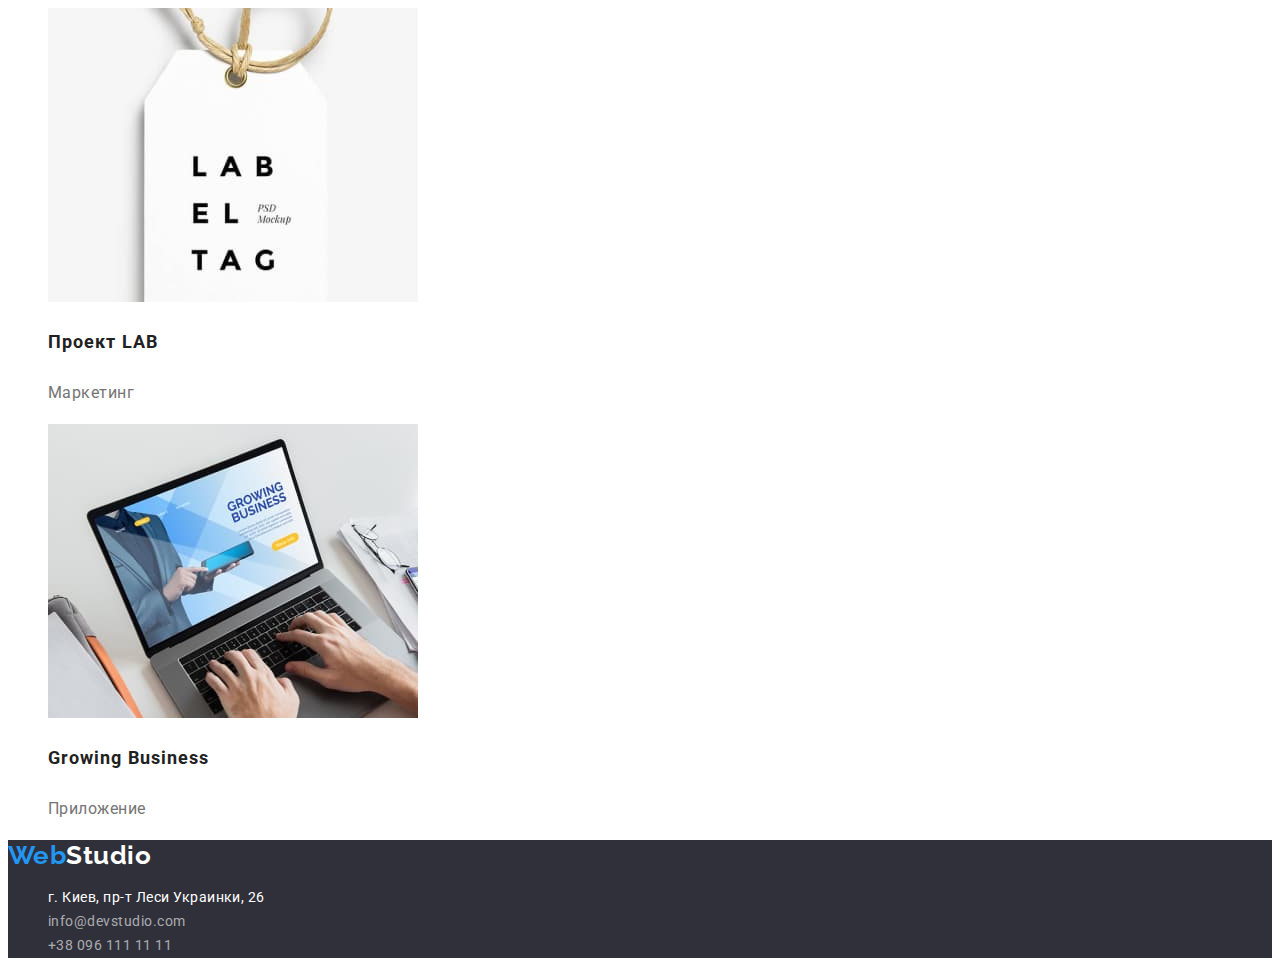
==== commit a5a1b1d7: "Перездача ДЗ 02" ====
--- a/portfolio.html
+++ b/portfolio.html
@@ -17,7 +17,7 @@
 <body>
     <header>
         <nav class="site-nav">
-            <a href="./index.html" class="logo"><span class="web">Web</span><span class="studio">Studio</span></a>
+            <a href="./index.html" class="logo">Web<span class="studio">Studio</span></a>
             <ul class="link">
                 <li><a href="./index.html" class="link">Студия</a></li>
                 <li><a href="./portfolio.html" class="link current">Портфолио</a></li>
@@ -36,61 +36,79 @@
 
     <main> 
 
-        <section class="projects">
-            <h1 class="projects title" hidden>Реализованные проекты</h1>
-                <ul>
-                    <li class="filter"><button type="button" class="button all">Все</button></li>
-                    <li class="filter"><button type="button" class="button sites">Веб-сайты</button></li>
-                    <li class="filter"><button type="button" class="button apps">Приложения</button></li>
-                    <li class="filter"><button type="button" class="button design">Дизайн</button></li>
-                    <li class="filter"><button type="button" class="button marketing">Маркетинг</button></li>
+        <section class="products">
+            <h1 class="products title" hidden>Реализованные проекты</h1>
+                <ul  class="filter">
+                    <li><button type="button" class="button all">Все</button></li>
+                    <li><button type="button" class="button sites">Веб-сайты</button></li>
+                    <li><button type="button" class="button apps">Приложения</button></li>
+                    <li><button type="button" class="button design">Дизайн</button></li>
+                    <li><button type="button" class="button marketing">Маркетинг</button></li>
                 </ul>
 
-                <ul>
-                    <li class="project">
+                <ul class="projects">
+                    <li>
+                        <a href="" class="project">
                         <img src="images/portfolio/portfolio-project01.jpg" alt="Ноутбук с открытым сайтом на странице Наша команда" width="370" height="294">
                         <h3 class="project title">Технокряк</h3>
                         <p class="project text">Веб-сайт</p>
+                        </a>
                     </li>
-                    <li class="project">
+                    <li>
+                        <a href="" class="project">
                         <img src="images/portfolio/portfolio-project02.jpg" alt="Баскетболист Голден Стар ставит блок игроку Нью Орлеан" width="370" height="294">
                         <h3 class="project title">Постер New Orlean vs Golden Star</h3>
                         <p class="project text">Дизайн</p>
+                        </a>
                     </li>
-                    <li class="project">
+                    <li>
+                        <a href="" class="project">
                         <img src="images/portfolio/portfolio-project03.jpg" alt="Лого ресторана с изображением лосося" width="370" height="294">
                         <h3 class="project title">Ресторан Seafood</h3>
                         <p class="project text">Приложение</p>
+                        </a>
                     </li>
-                    <li class="project">
+                    <li>
+                        <a href="" class="project">
                         <img src="images/portfolio/portfolio-project04.jpg" alt="Черные беспроводные наушники" width="370" height="294">
                         <h3 class="project title">Проект Prime</h3>
                         <p class="project text">Маркетинг</p>
+                        </a>
                     </li>
-                    <li class="project">
+                    <li>
+                        <a href="" class="project">
                         <img src="images/portfolio/portfolio-project05.jpg" alt="Две коробки, белая большего размера, бежевая в два раза меньше" width="370" height="294">
                         <h3 class="project title">Проект Boxes</h3>
                         <p class="project text">Приложение</p>
+                        </a>
                     </li>
-                    <li class="project">
+                    <li>
+                        <a href="" class="project">
                         <img src="images/portfolio/portfolio-project06.jpg" alt="Главная страница сайта черного цвета с изображением карты мира" width="370" height="294">
                         <h3 class="project title">Inspiration has no Borders</h3>
                         <p class="project text">Веб-сайт</p>
+                        </a>
                     </li>
-                    <li class="project">
+                    <li>
+                        <a href="" class="project">
                         <img src="images/portfolio/portfolio-project07.jpg" alt="Открытый журнал с изображенем девушек" width="370" height="294">
                         <h3 class="project title">Издание Limited Edition</h3>
                         <p class="project text">Дизайн</p>
+                        </a>
                     </li>
-                    <li class="project">
+                    <li>
+                        <a href="" class="project">
                         <img src="images/portfolio/portfolio-project08.jpg" alt="Бумажная белая бирка на бежевой веревке с надписью Лаб ель Таг" width="370" height="294">
                         <h3 class="project title">Проект LAB</h3>
                         <p class="project text">Маркетинг</p>
+                        </a>
                     </li>
-                    <li class="project">
+                    <li>
+                        <a href="" class="project">
                         <img src="images/portfolio/portfolio-project09.jpg" alt="Мужские руки расположены на клавиатуре ноутбука, на екране главная страница приложения" width="370" height="294">
                         <h3 class="project title">Growing Business</h3>
                         <p class="project text">Приложение</p>
+                        </a>
                     </li>
                 </ul>
         </section>
@@ -100,15 +118,15 @@
         <a href="./index.html" class="logo"><span class="web">Web</span><span class="studio">Studio</span></a>
         <address id="contacts">
             <ul>
-                <li class="link">
+                <li class="contact-footer">
                     <a href="https://goo.gl/maps/KWoEnxQkHuekiheN8" class="location" rel="noopener noreferrer"
                         target="_blank">г. Киев, пр-т Леси Украинки, 26</a>
                 </li>
-                <li class="link">
-                    <a href="mailto:info@devstudio.com" class="contact-footer">info@devstudio.com</a>
+                <li class="contact-footer">
+                    <a href="mailto:info@devstudio.com" class="mail">info@devstudio.com</a>
                 </li>
-                <li class="link">
-                    <a href="tel:+380961111111" class="contact-footer">+38 096 111 11 11</a>
+                <li class="contact-footer">
+                    <a href="tel:+380961111111" class="phone">+38 096 111 11 11</a>
                 </li>
             </ul>
         </address>
--- a/css/styles.css
+++ b/css/styles.css
@@ -6,28 +6,25 @@
 
 body {
   background-color: #ffffff;
-  font-family: -apple-system, BlinkMacSystemFont, 'Segoe UI', Roboto, Oxygen, Ubuntu, Cantarell,
-    'Open Sans', 'Helvetica Neue', sans-serif;
+  font-family: Roboto, sans-serif;
   color: var(--primary-font-color);
+  letter-spacing: 0.03em;
+}
+
+.title {
+  color: var(--header-color);
 }
 
 /* header */
 /* navigation */
 
 .logo {
-  text-decoration: none;
-  font-weight: bold;
+  font-family: raleway, sans-serif;
+  text-decoration: none;
+  font-weight: 700;
   font-size: 26px;
-}
-
-.logo .web {
-  color: var(--hover-focus-color);
-  font-family: raleway;
-}
-
-.site-nav .logo {
-  font-weight: bold;
-  font-size: 26px;
+  line-height: 1.2;
+  color: var(--hover-focus-color);
 }
 
 .site-nav .logo .studio {
@@ -40,12 +37,14 @@
 .tel {
   list-style-type: none;
   text-decoration: none;
+  font-weight: 500;
+  font-size: 14px;
+  line-height: 1.14;
+  letter-spacing: 0.02em;
 }
 
 .site-nav .link {
   color: var(--header-color);
-  font-weight: 500;
-  font-size: 14px;
 }
 .link .current {
   color: var(--hover-focus-color);
@@ -59,8 +58,6 @@
 .e-mail,
 .tel {
   color: var(--primary-font-color);
-  font-weight: 500;
-  font-size: 14px;
 }
 
 .e-mail:hover,
@@ -76,21 +73,14 @@
   background-color: #2f303a;
 }
 
-.title {
-  color: var(--header-color);
-}
-
 .hero-section.title {
-  text-transform: uppercase;
-  text-align: center;
   color: #ffffff;
   font-weight: 900;
   font-size: 44px;
   line-height: 1.36;
-}
-
-.button {
-  cursor: pointer;
+  text-align: center;
+  letter-spacing: 0.06em;
+  text-transform: uppercase;
 }
 
 .hero-section .button {
@@ -98,9 +88,15 @@
   border: none;
   border-radius: 4px;
   color: #ffffff;
-  font-weight: bold;
+  font-weight: 700;
   font-size: 16px;
   line-height: 1.87;
+  letter-spacing: 0.06em;
+}
+
+.hero-section .button:hover,
+.button:focus {
+  background: #188ce8;
 }
 
 .button {
@@ -114,6 +110,7 @@
 }
 
 .feature .title {
+  line-height: 1.14;
   text-transform: uppercase;
 }
 
@@ -128,6 +125,7 @@
 
 .services.title {
   font-size: 36px;
+  line-height: 1.17;
   text-align: center;
 }
 
@@ -142,15 +140,16 @@
   line-height: 1.17;
 }
 
+.team .card .title {
+  font-weight: 500;
+}
+
 .team .card {
   background: #ffffff;
   list-style-type: none;
   text-align: center;
   font-size: 16px;
-}
-
-.team .card .title {
-  font-weight: 500;
+  line-height: 1.19;
 }
 
 /* footer */
@@ -171,22 +170,27 @@
 }
 
 .contact-footer {
-  text-decoration: none;
+  list-style-type: none;
+  font-style: normal;
+}
+
+.contact-footer .mail,
+.phone {
   color: rgba(255, 255, 255, 0.6);
-}
-
-.contact-footer:hover,
-.contact-footer:focus,
+  text-decoration: none;
+}
+
 .location:hover,
-.location:focus {
+.location:focus,
+.mail:hover,
+.mail:focus,
+.phone:hover,
+.phone:focus {
   color: var(--hover-focus-color);
 }
 
 /* portfolio-page */
-.projects {
-  background: #e5e5e5;
-}
-
+/* main-products */
 .filter {
   list-style-type: none;
 }
@@ -199,25 +203,35 @@
   background: #f5f4fa;
   border: none;
   border-radius: 4px;
-}
-
+  font-weight: 500;
+  line-height: 1.62;
+}
+
+.filter .button:active,
 .filter .button:hover,
-.button:focus {
+.filter .button:focus {
   background: var(--hover-focus-color);
   color: #ffffff;
 }
 
+.projects {
+  list-style-type: none;
+}
+
 .project {
-  list-style-type: none;
+  text-decoration: none;
   background: #ffffff;
 }
 
 .project .title {
+  text-decoration: none;
   font-size: 18px;
   line-height: 2;
+  letter-spacing: 0.06em;
 }
 
 .project .text {
+  color: var(--primary-font-color);
   font-size: 16px;
   line-height: 1.87;
 }
